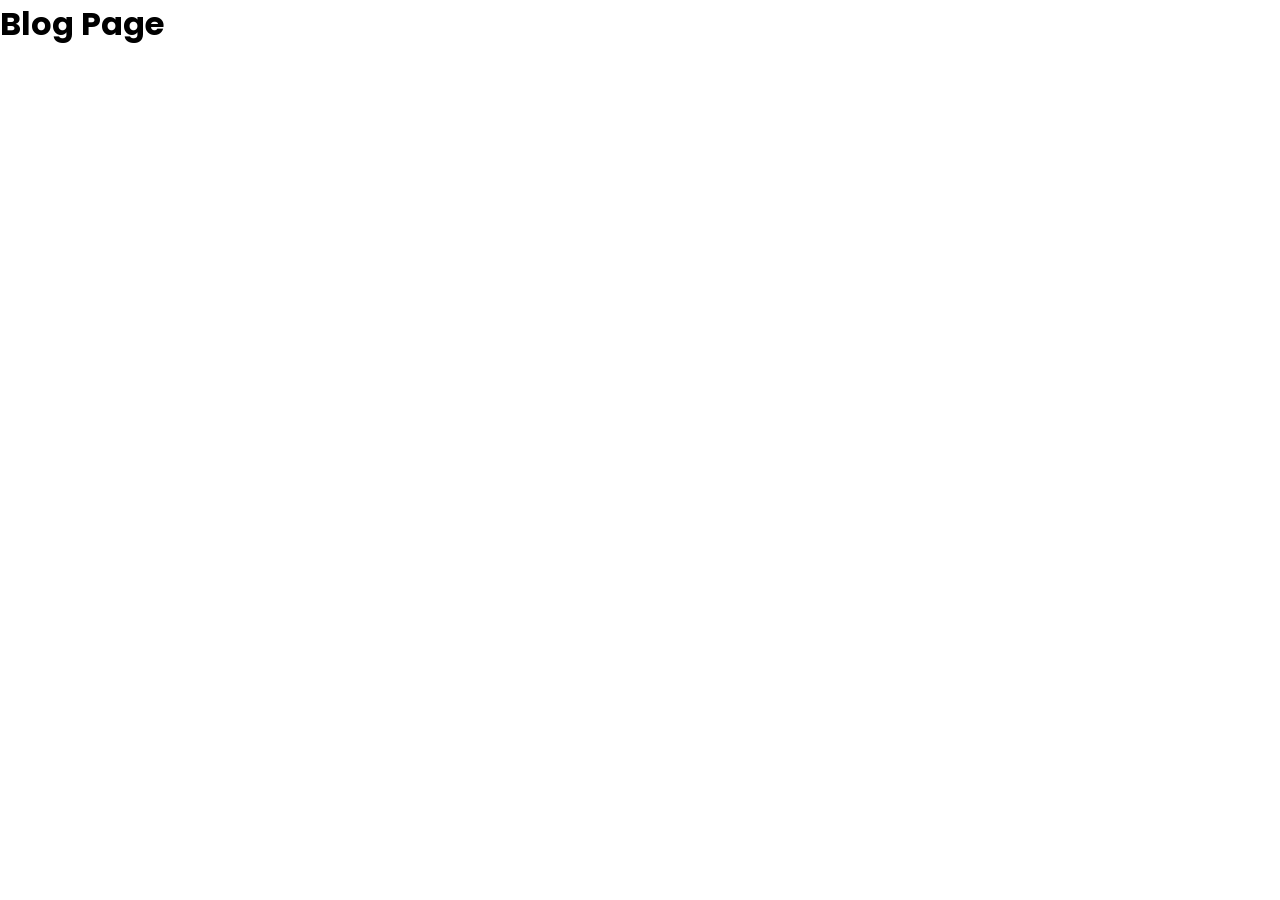
==== blog/index.html @ d15a2e6b "initial setup" ====
<!doctype html>
<html lang="en">
  <head>
    <meta charset="UTF-8" />
    <meta name="viewport" content="width=device-width, initial-scale=1.0" />
    <link rel="shortcut icon" href="../public/logo.png" type="image/x-icon">
    <link rel="preconnect" href="https://fonts.googleapis.com" />
    <link rel="preconnect" href="https://fonts.gstatic.com" crossorigin />
    <link
      href="https://fonts.googleapis.com/css2?family=Agrave+Pro:wght@100..700&family=Inter:ital,opsz,wght@0,14..32,100..900;1,14..32,100..900&family=Montserrat:ital,wght@0,100..900;1,100..900&family=Poppins:ital,wght@0,100;0,200;0,300;0,400;0,500;0,600;0,700;0,800;0,900;1,100;1,200;1,300;1,400;1,500;1,600;1,700;1,800;1,900&family=Raleway:ital,wght@0,100..900;1,100..900&family=Roboto:ital,wght@0,100..900;1,100..900&family=Young+Serif&display=swap"
      rel="stylesheet"
    />
    <link rel="stylesheet" href="../global.css" />
    <title>Blog | Cleaning Website</title>
  </head>
  <body>
    <h1>Blog Page</h1>
  </body>
</html>
---- global.css ----
* {
  margin: 0;
  padding: 0;
  box-sizing: border-box;
}

:root {
  --color-primary: #1c392e;
  --color-secondary: #f8d357;

  --color-button: #c4e93a;
  --color-eco-light: #eaf4e7;

  --color-heading: #111827;
  --color-body: #374151;

  --color-message-error: #dc2626;
  --color-message-success: #29b759;

  --color-black: #000000;
  --color-white: #ffffff;

  --font-family: "Poppins", sans-serif;

  --font-weight-medium: 500;

  --font-size-h1: 60px;
  --line-height-h1: 72px;
  --letter-spacing-h1: -1px;

  --font-size-h2: 48px;
  --line-height-h2: 60px;
  --letter-spacing-h2: 0px;

  --font-size-h3: 36px;
  --line-height-h3: 45px;
  --letter-spacing-h3: 0px;

  --font-size-h4: 26px;
  --line-height-h4: 30px;
  --letter-spacing-h4: 0px;

  --font-size-h5: 22px;
  --line-height-h5: 28px;
  --letter-spacing-h5: 0px;

  --font-size-h6: 20px;
  --line-height-h6: 26px;
  --letter-spacing-h6: 0px;

  --font-size-body-lg: 18px;
  --line-height-body-lg: 26px;

  --font-size-body-md: 16px;
  --line-height-body-md: 24px;

  --font-size-body-sm: 14px;
  --line-height-body-sm: 21px;

  --font-size-body-xs: 12px;
  --line-height-body-xs: 18px;

  --letter-spacing-body: 0px;

  --font-weight-default: var(--font-weight-medium);
}

img {
  width: 100%;
  height: auto;
  display: block;
}

body {
  font-family: var(--font-family);
}
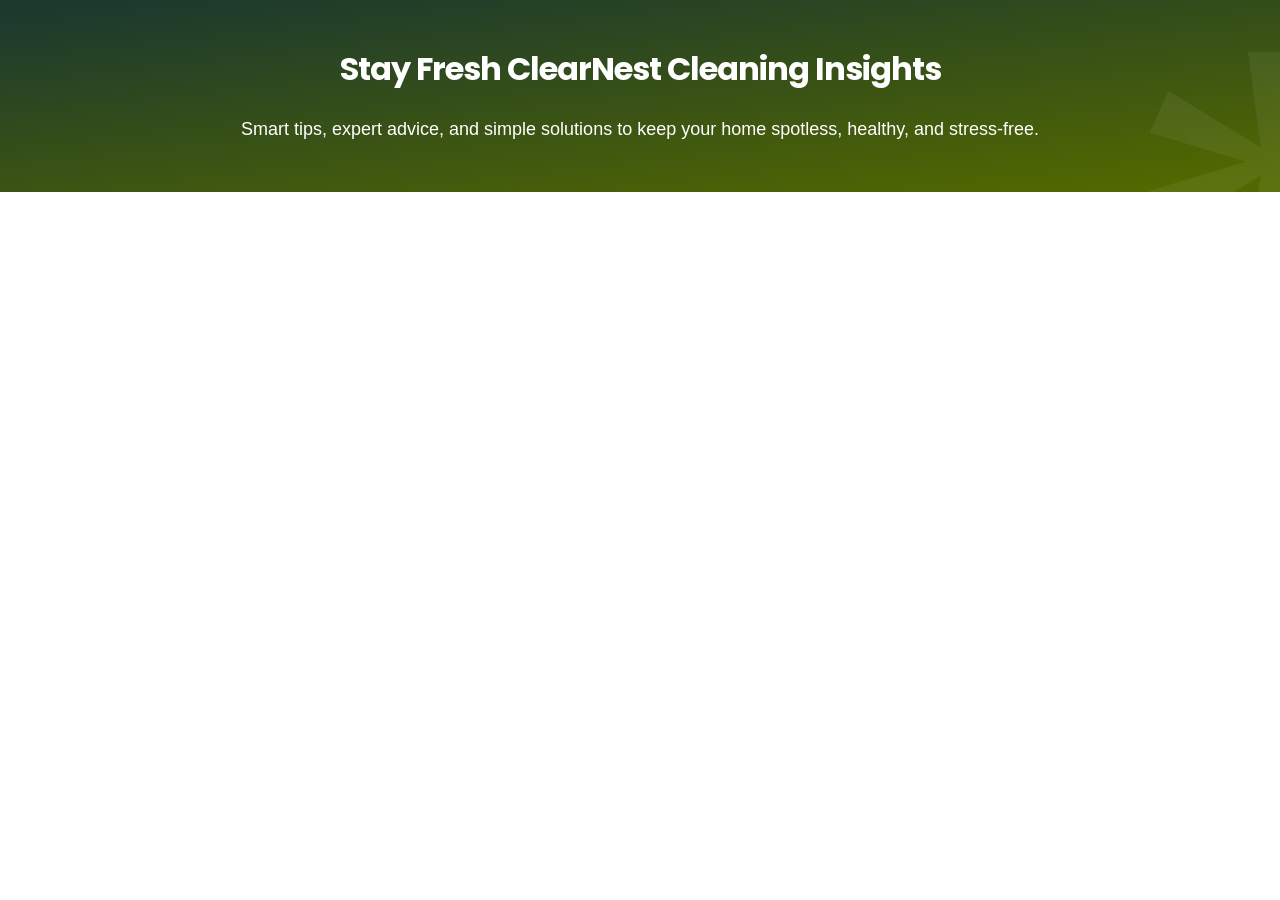
==== commit fe853cd0: "add blog hero section" ====
--- a/blog/index.html
+++ b/blog/index.html
@@ -3,7 +3,7 @@
   <head>
     <meta charset="UTF-8" />
     <meta name="viewport" content="width=device-width, initial-scale=1.0" />
-    <link rel="shortcut icon" href="../public/logo.png" type="image/x-icon">
+    <link rel="shortcut icon" href="../public/logo.png" type="image/x-icon" />
     <link rel="preconnect" href="https://fonts.googleapis.com" />
     <link rel="preconnect" href="https://fonts.gstatic.com" crossorigin />
     <link
@@ -11,9 +11,19 @@
       rel="stylesheet"
     />
     <link rel="stylesheet" href="../global.css" />
-    <title>Blog | Cleaning Website</title>
+    <link rel="stylesheet" href="./blog.css" />
+    <title>Blogs | Cleaning Website</title>
   </head>
   <body>
-    <h1>Blog Page</h1>
+    <section id="blog-service">
+      <div class="service-container">
+        <h1>Stay Fresh ClearNest Cleaning Insights</h1>
+        <p class="body-18-medium">
+          Smart tips, expert advice, and simple solutions to keep your home
+          spotless, healthy, and stress-free.
+        </p>
+        <span class="ast">*</span>
+      </div>
+    </section>
   </body>
 </html>
--- a/global.css
+++ b/global.css
@@ -7,32 +7,30 @@
 :root {
   --color-primary: #1c392e;
   --color-secondary: #f8d357;
-
   --color-button: #c4e93a;
   --color-eco-light: #eaf4e7;
-
   --color-heading: #111827;
   --color-body: #374151;
-
   --color-message-error: #dc2626;
   --color-message-success: #29b759;
-
   --color-black: #000000;
-  --color-white: #ffffff;
+  --color-neutral-white: #ffffff;
 
   --font-family: "Poppins", sans-serif;
 
+  --font-size-h1: 60px;
+  --font-size-h2: 48px;
+  --font-size-h3: 36px;
+
   --font-weight-medium: 500;
+  --font-weight-semibold: 600;
 
-  --font-size-h1: 60px;
   --line-height-h1: 72px;
   --letter-spacing-h1: -1px;
 
-  --font-size-h2: 48px;
   --line-height-h2: 60px;
   --letter-spacing-h2: 0px;
 
-  --font-size-h3: 36px;
   --line-height-h3: 45px;
   --letter-spacing-h3: 0px;
 
@@ -63,6 +61,8 @@
   --letter-spacing-body: 0px;
 
   --font-weight-default: var(--font-weight-medium);
+
+  --section-space: 32px;
 }
 
 img {
@@ -74,3 +74,17 @@
 body {
   font-family: var(--font-family);
 }
+
+.body-18-semibold {
+  font-weight: var(--font-weight-semibold);
+  font-size: var(--font-size-body-md);
+  line-height: var(--line-height-body-lg);
+  color: var(--color-neutral-white);
+}
+
+.body-18-medium {
+  font-weight: 500;
+  font-size: 18px;
+  line-height: 30px;
+  color: var(--color-neutral-white);
+}
--- a/blog/blog.css
+++ b/blog/blog.css
@@ -0,0 +1,37 @@
+#blog-service {
+  background: linear-gradient(173.63deg, #1c392e 4.54%, #526800 94.57%);
+  position: relative;
+  overflow: hidden;
+}
+
+.service-container {
+  padding: 48px 0;
+  display: flex;
+  flex-direction: column;
+  gap: 24px;
+}
+
+.service-container h1 {
+  font-weight: var(-font-size-semibold);
+  font-size: 32px;
+  line-height: 42px;
+  letter-spacing: -1px;
+  text-align: center;
+  color: var(--color-neutral-white);
+}
+
+.service-container p {
+  text-align: center;
+}
+
+.ast {
+  font-family: "Inter";
+  font-weight: 400;
+  font-size: 599px;
+  line-height: 100%;
+  color: rgba(255, 255, 255, 0.06);
+  position: absolute;
+  bottom: -350px;
+  right: -140px;
+  display: block;
+}
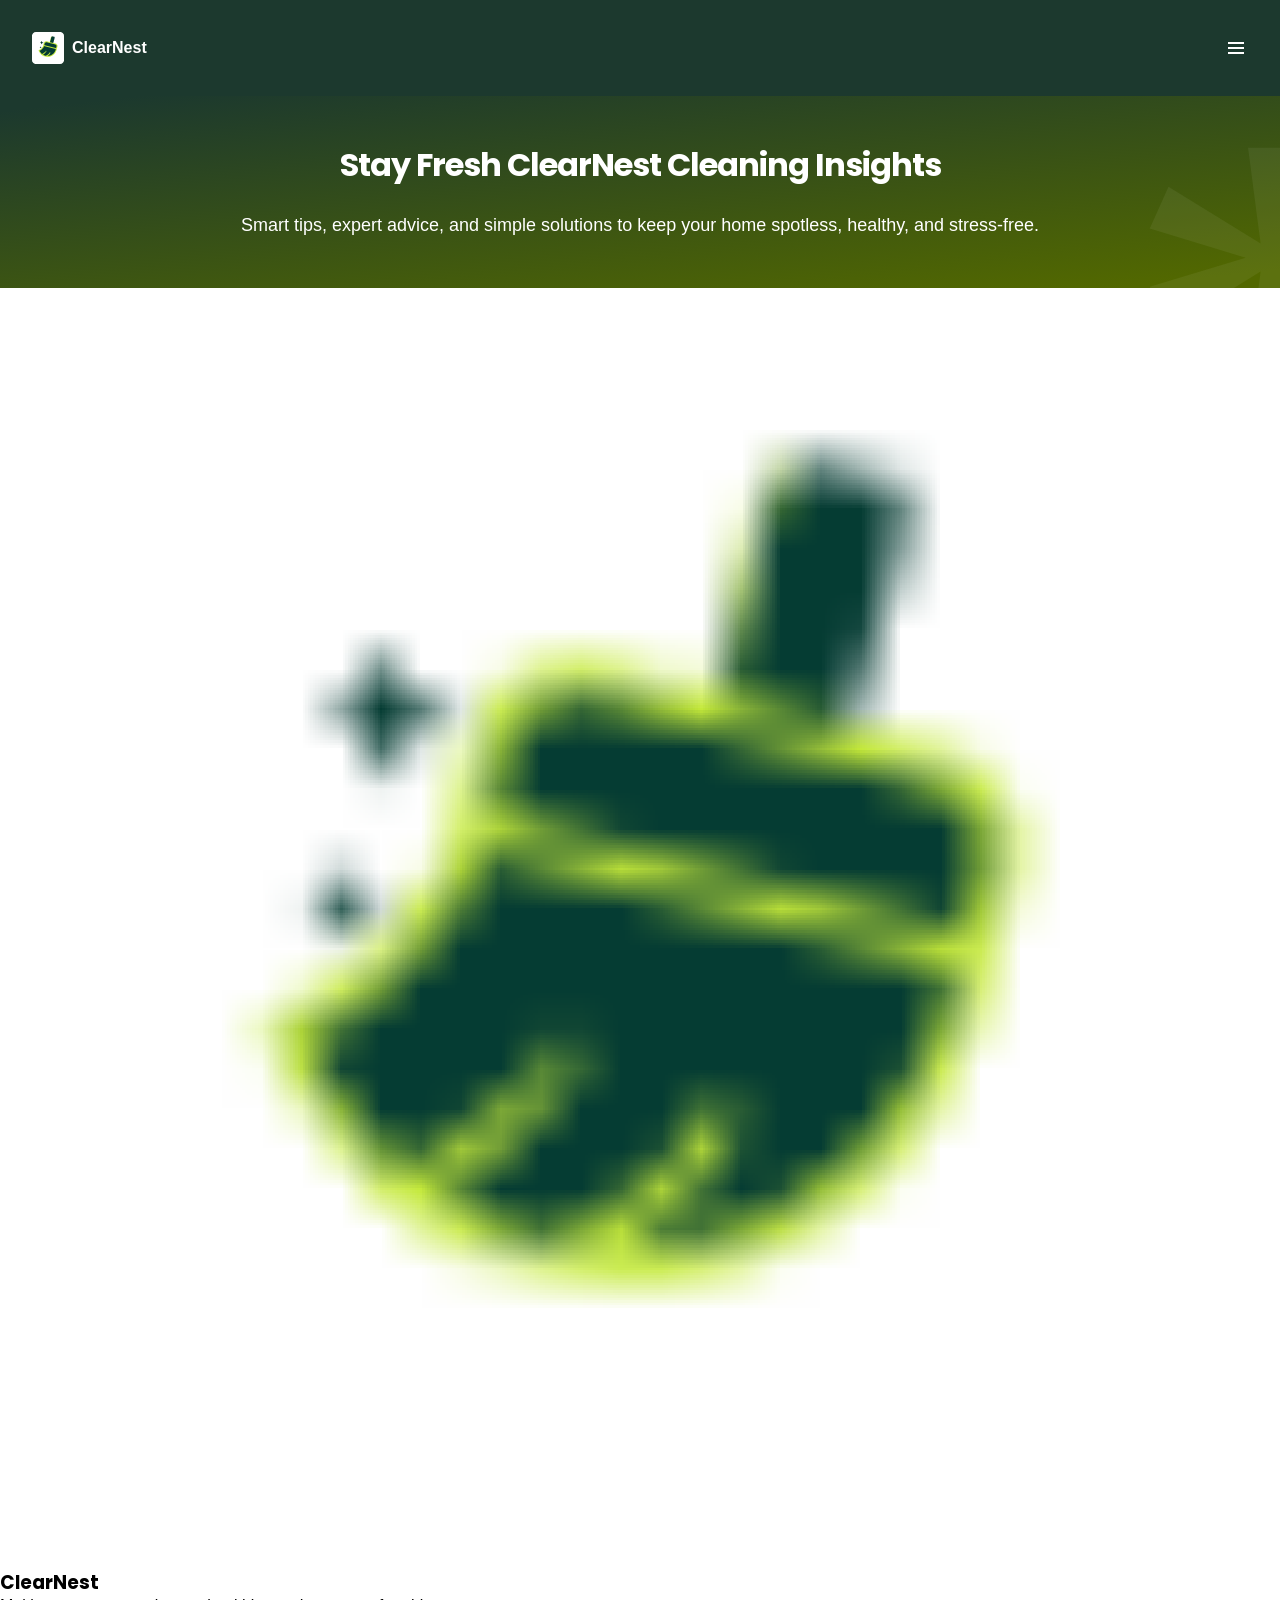
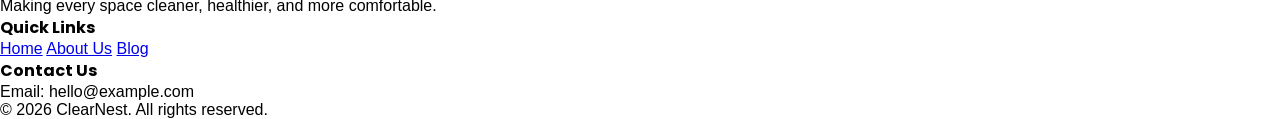
==== commit f65097c6: "add shared component ui" ====
--- a/blog/index.html
+++ b/blog/index.html
@@ -3,18 +3,22 @@
   <head>
     <meta charset="UTF-8" />
     <meta name="viewport" content="width=device-width, initial-scale=1.0" />
-    <link rel="shortcut icon" href="../public/logo.png" type="image/x-icon" />
+    <link rel="shortcut icon" href="/public/logo.png" type="image/x-icon" />
     <link rel="preconnect" href="https://fonts.googleapis.com" />
     <link rel="preconnect" href="https://fonts.gstatic.com" crossorigin />
     <link
       href="https://fonts.googleapis.com/css2?family=Agrave+Pro:wght@100..700&family=Inter:ital,opsz,wght@0,14..32,100..900;1,14..32,100..900&family=Montserrat:ital,wght@0,100..900;1,100..900&family=Poppins:ital,wght@0,100;0,200;0,300;0,400;0,500;0,600;0,700;0,800;0,900;1,100;1,200;1,300;1,400;1,500;1,600;1,700;1,800;1,900&family=Raleway:ital,wght@0,100..900;1,100..900&family=Roboto:ital,wght@0,100..900;1,100..900&family=Young+Serif&display=swap"
       rel="stylesheet"
     />
-    <link rel="stylesheet" href="../global.css" />
+    <link rel="stylesheet" href="/global.css" />
+    <link rel="stylesheet" href="/style.css" />
     <link rel="stylesheet" href="./blog.css" />
     <title>Blogs | Cleaning Website</title>
   </head>
   <body>
+    <!-- header -->
+    <div id="header-component"></div>
+    <!-- blog content -->
     <section id="blog-service">
       <div class="service-container">
         <h1>Stay Fresh ClearNest Cleaning Insights</h1>
@@ -25,5 +29,9 @@
         <span class="ast">*</span>
       </div>
     </section>
+
+    <footer id="footer-component"></footer>
+    <!-- js -->
+    <script src="/scripts/components.js" defer></script>
   </body>
 </html>
--- a/style.css
+++ b/style.css
@@ -0,0 +1,30 @@
+#hero {
+  background-color: var(--color-primary);
+}
+
+header {
+  background-color: var(--color-primary);
+  backdrop-filter: blur(10px);
+  -webkit-backdrop-filter: blur(10px);
+  padding: var(--section-space);
+  position: sticky;
+  top: 0;
+}
+
+.header-container {
+  display: flex;
+  justify-content: space-between;
+  align-items: center;
+}
+
+.logo {
+  display: flex;
+  gap: 8px;
+  align-items: center;
+}
+
+.logo-container {
+  width: 32px;
+  height: 32px;
+  overflow: hidden;
+}
